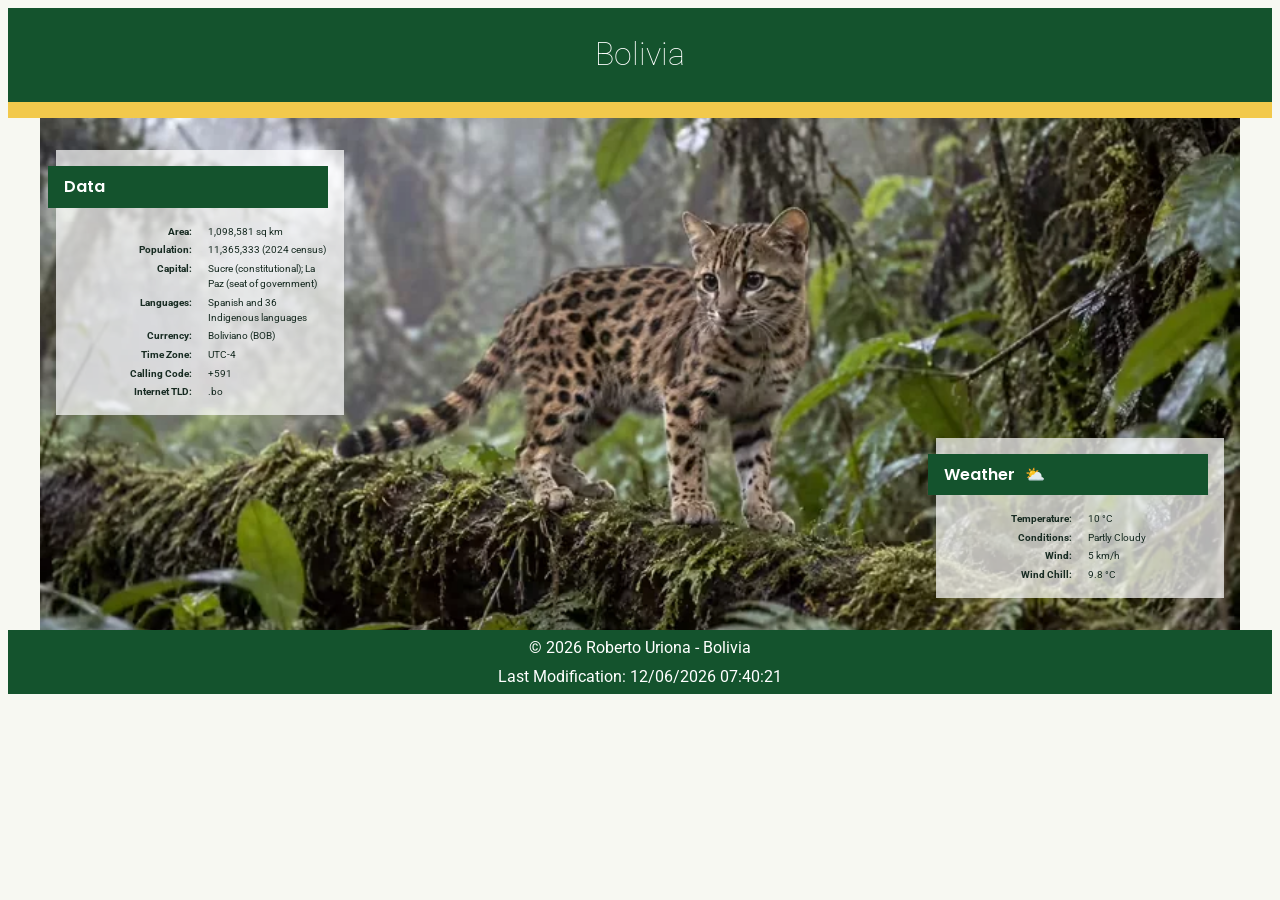
==== place.html @ c66c4255 "feat(place): adding contry site page" ====
<!DOCTYPE html>
<html lang="en">

<head>
    <meta charset="UTF-8">
    <meta name="viewport" content="width=device-width, initial-scale=1.0">
    <title>Bolivia | Country Page</title>
    <link rel="stylesheet" href="styles/place.css">
    <link rel="stylesheet" href="styles/place-large.css">
    <link rel="preconnect" href="https://fonts.googleapis.com">
    <link rel="preconnect" href="https://fonts.gstatic.com" crossorigin>
    <link
        href="https://fonts.googleapis.com/css2?family=Poppins:wght@500;600&family=Roboto:wght@400;500;700&display=swap"
        rel="stylesheet">
    <script src="scripts/place.js" defer></script>
</head>

<body>
    <header>
        <h1>Bolivia</h1>
    </header>
    <main>
        <picture>
            <source media="(min-width: 800px)" srcset="images/tilcayo-cat.webp">
            <img src="images/tilcayo-cat-mobile.webp" alt="Cóndor andino volando sobre las montañas" width="800" height="533">
        </picture>

        <section id="data">
            <h2>Data</h2>

            <dl>
                <dt>Area:</dt>
                <dd>1,098,581 sq km</dd>

                <dt>Population:</dt>
                <dd>11,365,333 (2024 census)</dd>

                <dt>Capital:</dt>
                <dd>Sucre (constitutional); La Paz (seat of government)</dd>

                <dt>Languages:</dt>
                <dd>Spanish and 36 Indigenous languages</dd>

                <dt>Currency:</dt>
                <dd>Boliviano (BOB)</dd>

                <dt>Time Zone:</dt>
                <dd>UTC-4</dd>

                <dt>Calling Code:</dt>
                <dd>+591</dd>

                <dt>Internet TLD:</dt>
                <dd>.bo</dd>
            </dl>
        </section>

        <section id="weather">
            <h2>
                Weather
                <span class="weather-emoji" role="img" aria-label="Partly cloudy">⛅</span>
            </h2>
            <svg class="weather-icon" role="img" aria-labelledby="weather-icon-title" viewBox="0 0 100 80">
                <title id="weather-icon-title">Partly cloudy, 10 degrees Celsius</title>
                <circle cx="65" cy="30" r="16" fill="#f4b942"></circle>
                <path d="M30 63h44a14 14 0 0 0 0-28 20 20 0 0 0-38-2 15 15 0 0 0-6 30Z" fill="#bfdbfe" stroke="#1d4e89"
                    stroke-width="3" stroke-linejoin="round"></path>
            </svg>

            <dl>
                <dt>Temperature:</dt>
                <dd>10 °C</dd>

                <dt>Conditions:</dt>
                <dd>Partly Cloudy</dd>

                <dt>Wind:</dt>
                <dd>5 km/h</dd>

                <dt>Wind Chill:</dt>
                <dd>9.8 °C</dd>
            </dl>
        </section>
    </main>

    <footer>
        <p>&copy; <span id="currentyear"></span> Roberto Uriona - Bolivia</p>
        <p>Last Modification: <span id="lastModified"></span></p>
    </footer>
</body>

</html>
---- styles/place.css ----
:root {
    --color-primary: #14532d;
    /* verde oscuro para encabezados */
    --color-secondary: #d52b1e;
    /* rojo para detalles */
    --color-accent: #f2c94c;
    /* amarillo para destacar elementos */
    --color-background: #f7f8f2;
    --color-card: #ffffff;
    --color-text: #172b22;
}

* {
    box-sizing: border-box;
}

body {
    background: var(--color-background);
    color: var(--color-text);
    font-family: "Roboto", sans-serif;
    font-weight: 400;
    line-height: 1.6;
}

header {
    display: grid;
    grid-template-columns: 1fr;
    justify-items: center;
    text-align: center;
    background: var(--color-primary);
    color: var(--color-card);
}

main {
    display: grid;
    grid-template-columns: 1fr;
    max-width: 1200px;
    margin: 0 auto;
    padding: 1rem;
    justify-content: center;
    text-align: center;
}

main>picture {
    display: block;
    width: 100%;
    max-width: 800px;
}

main>picture img {
    display: block;
    width: 100%;
    height: auto;
}

main>section {
    width: 100%;
    text-align: center;
}

main>section dl {
    margin: 0 auto;
}

h1 {
    font-weight: 100;
}

h2 {
    font-family: "Poppins", sans-serif;
    font-weight: 600;
}

.weather-icon {
    display: block;
    width: 4rem;
    height: 4rem;
    margin: 0 auto 1rem;
}

.weather-emoji {
    display: none;
}

footer {
    display: flex;
    flex-direction: column;
    justify-content: center;
    align-items: center;
    min-height: 4rem;
    text-align: center;
    background: var(--color-primary);
    color: var(--color-card);
}

footer p {
    margin: 0.10rem 0;
}

#data dl,
#weather dl {
    display: grid;
    grid-template-columns: repeat(2, minmax(0, 1fr));
    column-gap: 1rem;
    row-gap: 0.5rem;
    text-align: left;
    font-size: 0.9rem;
}

#data dt,
#weather dt {
    font-weight: 700;
    text-align: right;
}

#data dd,
#weather dd {
    margin: 0;
    text-align: left;
}
---- styles/place-large.css ----
@media (min-width: 800px) {
    .weather-icon {
        display: none;
    }

    .weather-emoji {
        display: inline;
        margin-left: 0.35rem;
    }

    header {
        background: var(--color-primary);
        border-bottom: 1rem solid var(--color-accent);
    }

    main {
        position: relative;
        display: block;
        max-width: 1200px;
        min-height: 32rem;
        margin: 0 auto;
        padding: 0;
    }

    main>picture {
        display: block;
        width: 100%;
        max-width: none;
    }

    main>picture img {
        display: block;
        width: 100%;
        height: 32rem;
        object-fit: cover;
    }

    main>section h2 {
        margin: 0 0 1rem -1.5rem;
        width: calc(100% + 1.5rem);
        padding: 0.5rem 1rem;
        background-color: var(--color-primary);
        color: var(--color-card);
        text-align: left;
    }

    #data,
    #weather {
        position: absolute;
        width: 18rem;
        padding: 1rem;
        background-color: rgb(255 255 255 / 70%);
    }

    #data {
        top: 2rem;
        left: 1rem;
    }

    #weather {
        right: 1rem;
        bottom: 2rem;
    }

    #data dl,
    #weather dl {
        font-size: 0.6rem;
        row-gap: 0.2rem;
    }

    main>section h2 {
        font-size: 1rem;
    }
}
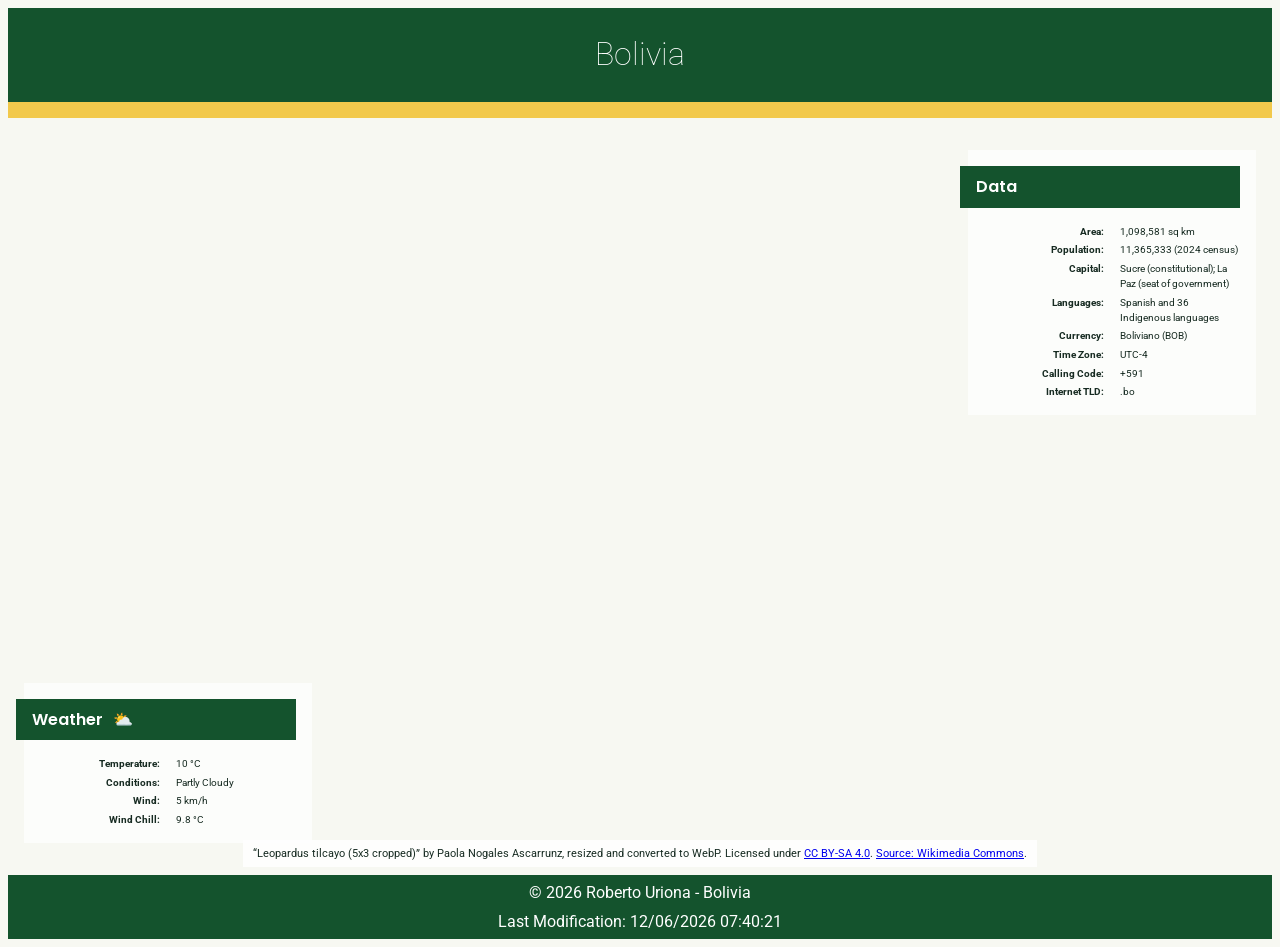
==== commit 39fbdf30: "feat(place): add licensed cat imagery and responsive credits" ====
--- a/place.html
+++ b/place.html
@@ -20,10 +20,16 @@
         <h1>Bolivia</h1>
     </header>
     <main>
-        <picture>
-            <source media="(min-width: 800px)" srcset="images/tilcayo-cat.webp">
-            <img src="images/tilcayo-cat-mobile.webp" alt="Cóndor andino volando sobre las montañas" width="800" height="533">
-        </picture>
+        <figure>
+            <picture>
+                <source media="(min-width: 800px)" srcset="images/tilcayo-cat.webp" type="image/webp" width="1092" height="654">
+                <img src="images/margay-tiger-cat-mobile.webp" alt="Margay (Leopardus wiedii) at La Senda Verde" width="768" height="1054">
+            </picture>
+            <figcaption>
+                <span class="mobile-image-credit">“Margay tiger cat (full body)” by Alessandro Verniani, cropped and converted to WebP. Licensed under <a href="https://creativecommons.org/licenses/by-sa/4.0/">CC BY-SA 4.0</a>. <a href="https://commons.wikimedia.org/wiki/File:Margay_tiger_cat_(full_body).jpg">Source: Wikimedia Commons</a>.</span>
+                <span class="desktop-image-credit">“Leopardus tilcayo (5x3 cropped)” by Paola Nogales Ascarrunz, resized and converted to WebP. Licensed under <a href="https://creativecommons.org/licenses/by-sa/4.0/">CC BY-SA 4.0</a>. <a href="https://commons.wikimedia.org/wiki/File:Leopardus_tilcayo_(5x3_cropped).jpg">Source: Wikimedia Commons</a>.</span>
+            </figcaption>
+        </figure>
 
         <section id="data">
             <h2>Data</h2>
--- a/styles/place.css
+++ b/styles/place.css
@@ -41,16 +41,32 @@
     text-align: center;
 }
 
-main>picture {
+main>figure {
     display: block;
     width: 100%;
     max-width: 800px;
+    margin: 0 auto;
 }
 
-main>picture img {
+main>figure picture,
+main>figure picture img {
     display: block;
     width: 100%;
+}
+
+main>figure picture img {
     height: auto;
+}
+
+main>figure figcaption {
+    padding-top: 0.5rem;
+    text-align: left;
+    font-size: 0.75rem;
+    line-height: 1.4;
+}
+
+.desktop-image-credit {
+    display: none;
 }
 
 main>section {
--- a/styles/place-large.css
+++ b/styles/place-large.css
@@ -16,23 +16,52 @@
     main {
         position: relative;
         display: block;
-        max-width: 1200px;
-        min-height: 32rem;
+        max-width: none;
+        min-height: none;
         margin: 0 auto;
         padding: 0;
     }
 
-    main>picture {
+    main>figure {
+        position: relative;
         display: block;
         width: 100%;
         max-width: none;
+        height: 100%;
+        margin: 0;
     }
 
-    main>picture img {
+    main>figure picture,
+    main>figure picture img {
         display: block;
         width: 100%;
-        height: 32rem;
+    }
+
+    main>figure picture img {
+        height: 100%;
         object-fit: cover;
+    }
+
+    main>figure figcaption {
+        position: absolute;
+        right: 1rem;
+        bottom: 0.5rem;
+        left: 1rem;
+        width: fit-content;
+        max-width: calc(100% - 2rem);
+        margin: 0 auto;
+        padding: 0.35rem 0.6rem;
+        background: rgb(255 255 255 / 85%);
+        text-align: center;
+        font-size: 0.7rem;
+    }
+
+    .mobile-image-credit {
+        display: none;
+    }
+
+    .desktop-image-credit {
+        display: block;
     }
 
     main>section h2 {
@@ -54,11 +83,11 @@
 
     #data {
         top: 2rem;
-        left: 1rem;
+        right: 1rem;
     }
 
     #weather {
-        right: 1rem;
+        left: 1rem;
         bottom: 2rem;
     }
 
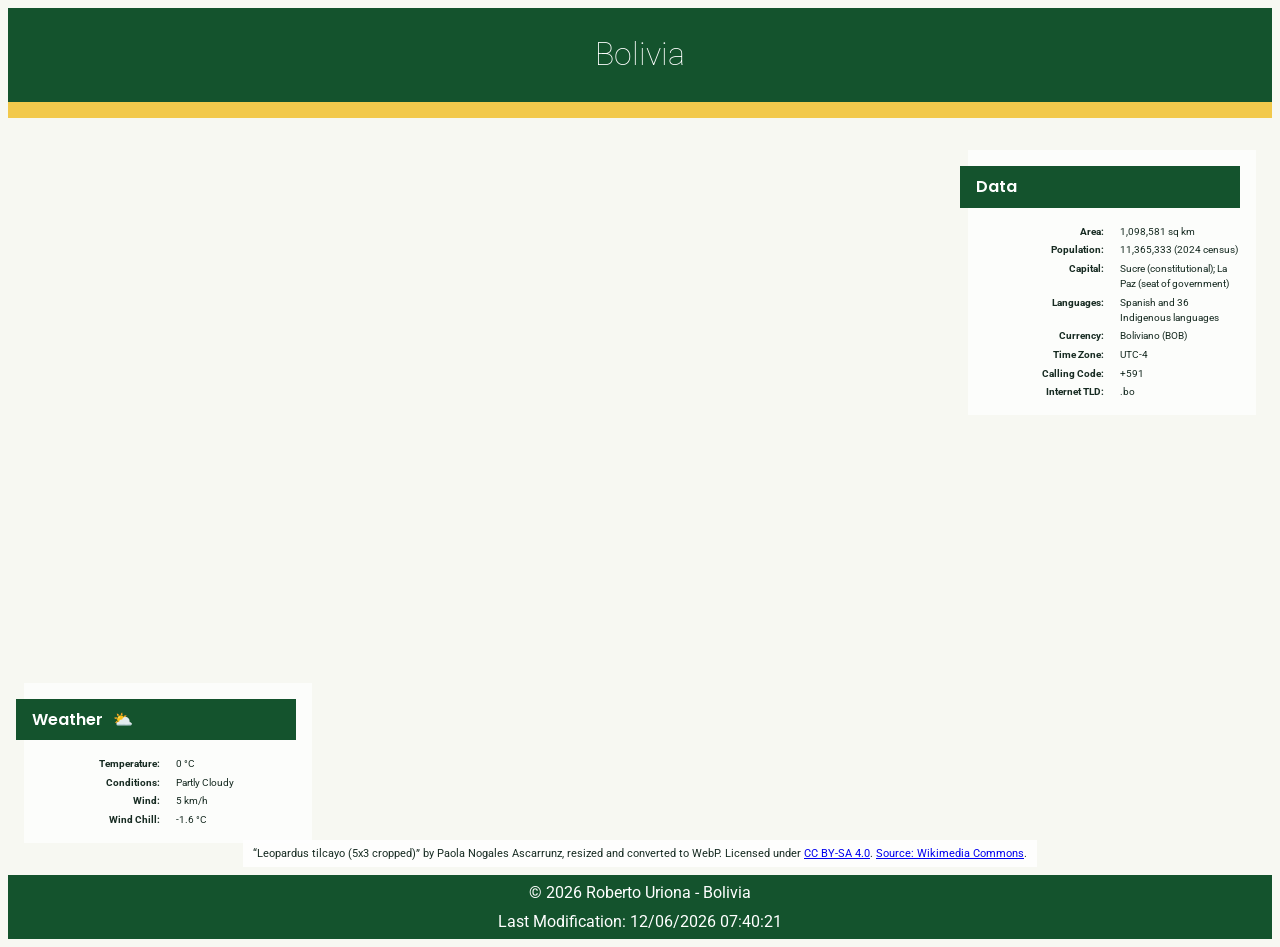
==== commit 992e4703: "feat(place): Add calculateWindChill method" ====
--- a/place.html
+++ b/place.html
@@ -4,9 +4,13 @@
 <head>
     <meta charset="UTF-8">
     <meta name="viewport" content="width=device-width, initial-scale=1.0">
+    <meta name="description"
+        content="Discover Bolivia's geography, population, capital, languages, currency, and weather, alongside photographs of its wildlife.">
+    <meta name="author" content="Roberto Uriona">
     <title>Bolivia | Country Page</title>
     <link rel="stylesheet" href="styles/place.css">
     <link rel="stylesheet" href="styles/place-large.css">
+    <link rel="icon" href="images/favicon.ico" sizes="any">
     <link rel="preconnect" href="https://fonts.googleapis.com">
     <link rel="preconnect" href="https://fonts.gstatic.com" crossorigin>
     <link
@@ -22,12 +26,22 @@
     <main>
         <figure>
             <picture>
-                <source media="(min-width: 800px)" srcset="images/tilcayo-cat.webp" type="image/webp" width="1092" height="654">
-                <img src="images/margay-tiger-cat-mobile.webp" alt="Margay (Leopardus wiedii) at La Senda Verde" width="768" height="1054">
+                <source media="(min-width: 800px)" srcset="images/tilcayo-cat.webp" type="image/webp" width="1092"
+                    height="654">
+                <img src="images/margay-tiger-cat-mobile.webp" alt="Margay (Leopardus wiedii) at La Senda Verde"
+                    width="768" height="1054">
             </picture>
             <figcaption>
-                <span class="mobile-image-credit">“Margay tiger cat (full body)” by Alessandro Verniani, cropped and converted to WebP. Licensed under <a href="https://creativecommons.org/licenses/by-sa/4.0/">CC BY-SA 4.0</a>. <a href="https://commons.wikimedia.org/wiki/File:Margay_tiger_cat_(full_body).jpg">Source: Wikimedia Commons</a>.</span>
-                <span class="desktop-image-credit">“Leopardus tilcayo (5x3 cropped)” by Paola Nogales Ascarrunz, resized and converted to WebP. Licensed under <a href="https://creativecommons.org/licenses/by-sa/4.0/">CC BY-SA 4.0</a>. <a href="https://commons.wikimedia.org/wiki/File:Leopardus_tilcayo_(5x3_cropped).jpg">Source: Wikimedia Commons</a>.</span>
+                <span class="mobile-image-credit">“Margay tiger cat (full body)” by Alessandro Verniani, cropped and
+                    converted to WebP. Licensed under <a href="https://creativecommons.org/licenses/by-sa/4.0/">CC BY-SA
+                        4.0</a>. <a
+                        href="https://commons.wikimedia.org/wiki/File:Margay_tiger_cat_(full_body).jpg">Source:
+                        Wikimedia Commons</a>.</span>
+                <span class="desktop-image-credit">“Leopardus tilcayo (5x3 cropped)” by Paola Nogales Ascarrunz, resized
+                    and converted to WebP. Licensed under <a href="https://creativecommons.org/licenses/by-sa/4.0/">CC
+                        BY-SA 4.0</a>. <a
+                        href="https://commons.wikimedia.org/wiki/File:Leopardus_tilcayo_(5x3_cropped).jpg">Source:
+                        Wikimedia Commons</a>.</span>
             </figcaption>
         </figure>
 
@@ -75,7 +89,7 @@
 
             <dl>
                 <dt>Temperature:</dt>
-                <dd>10 °C</dd>
+                <dd>0 °C</dd>
 
                 <dt>Conditions:</dt>
                 <dd>Partly Cloudy</dd>
@@ -84,7 +98,7 @@
                 <dd>5 km/h</dd>
 
                 <dt>Wind Chill:</dt>
-                <dd>9.8 °C</dd>
+                <dd id="wind-chill">N/A</dd>
             </dl>
         </section>
     </main>
--- a/styles/place-large.css
+++ b/styles/place-large.css
@@ -4,7 +4,11 @@
     }
 
     .weather-emoji {
-        display: inline;
+        display: none;
+    }
+
+    #weather h2::after {
+        content: " ⛅";
         margin-left: 0.35rem;
     }
 
@@ -17,7 +21,7 @@
         position: relative;
         display: block;
         max-width: none;
-        min-height: none;
+        min-height: 0;
         margin: 0 auto;
         padding: 0;
     }
